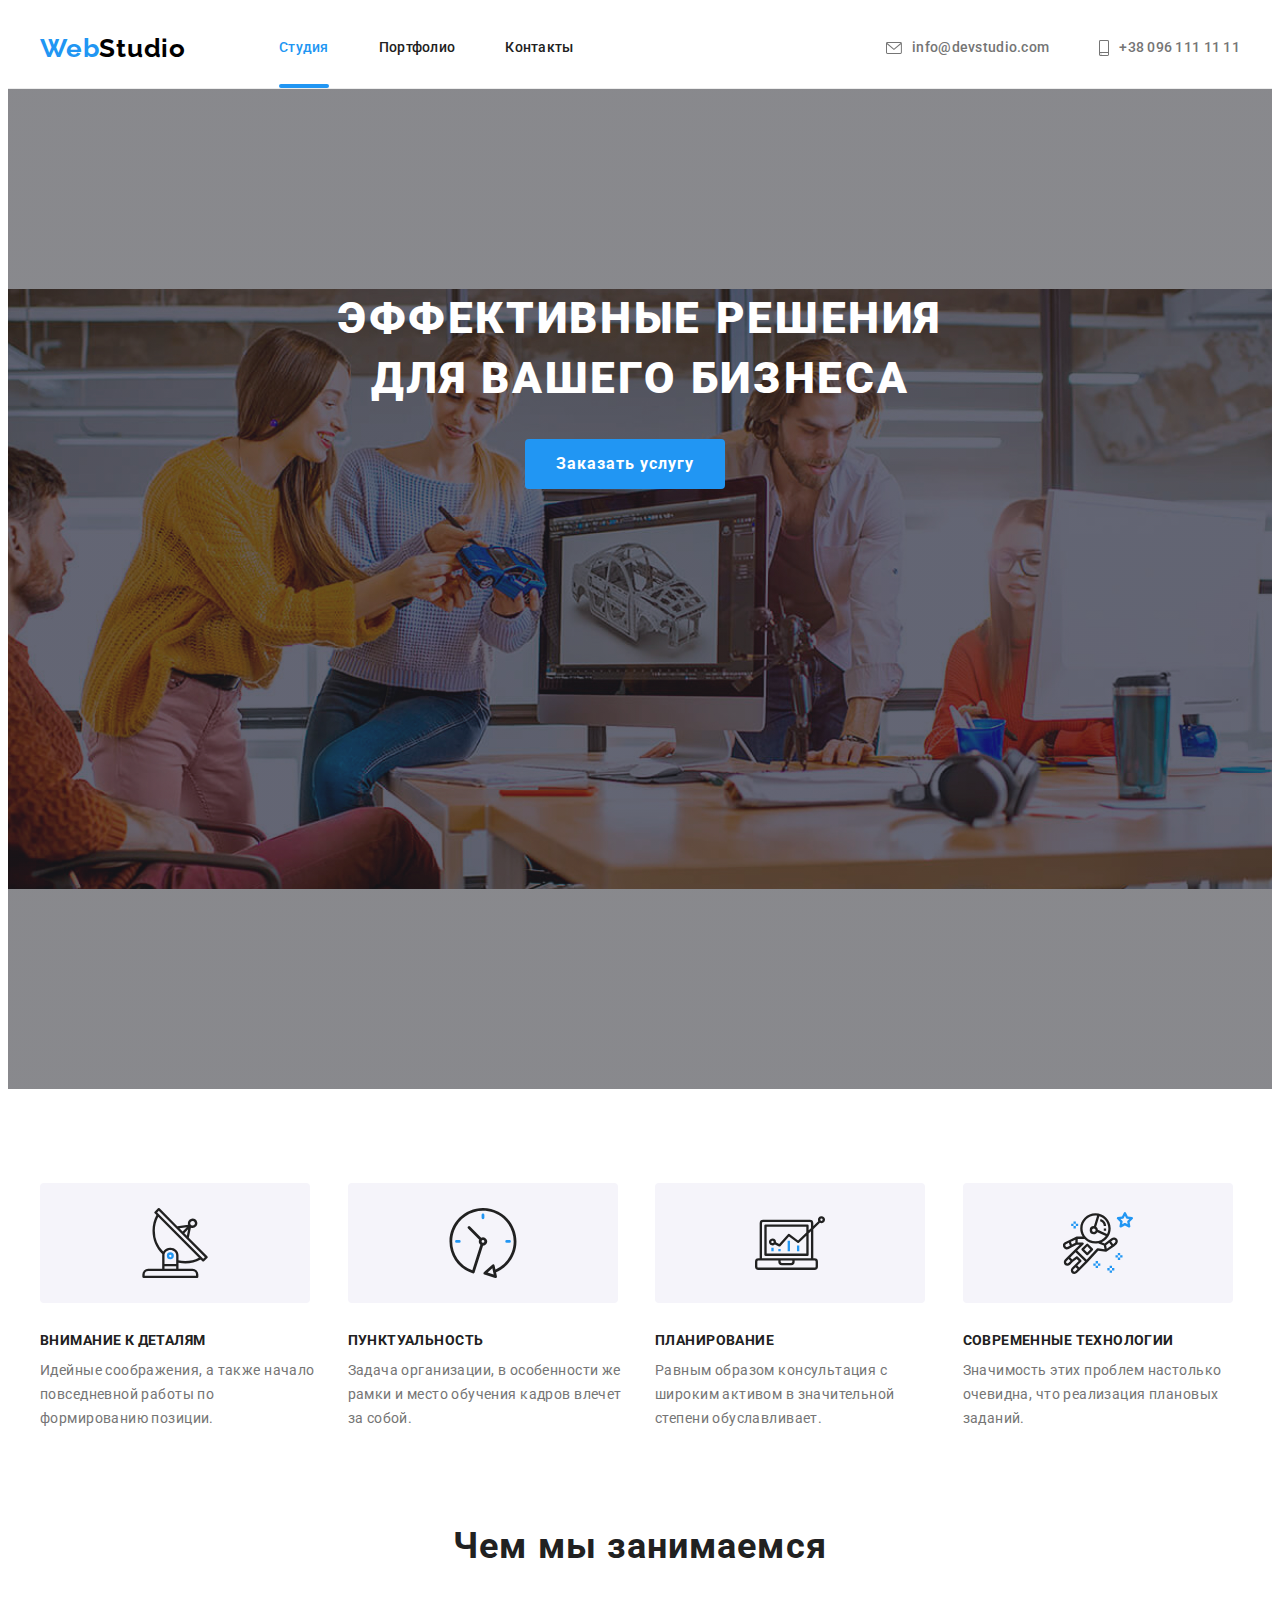
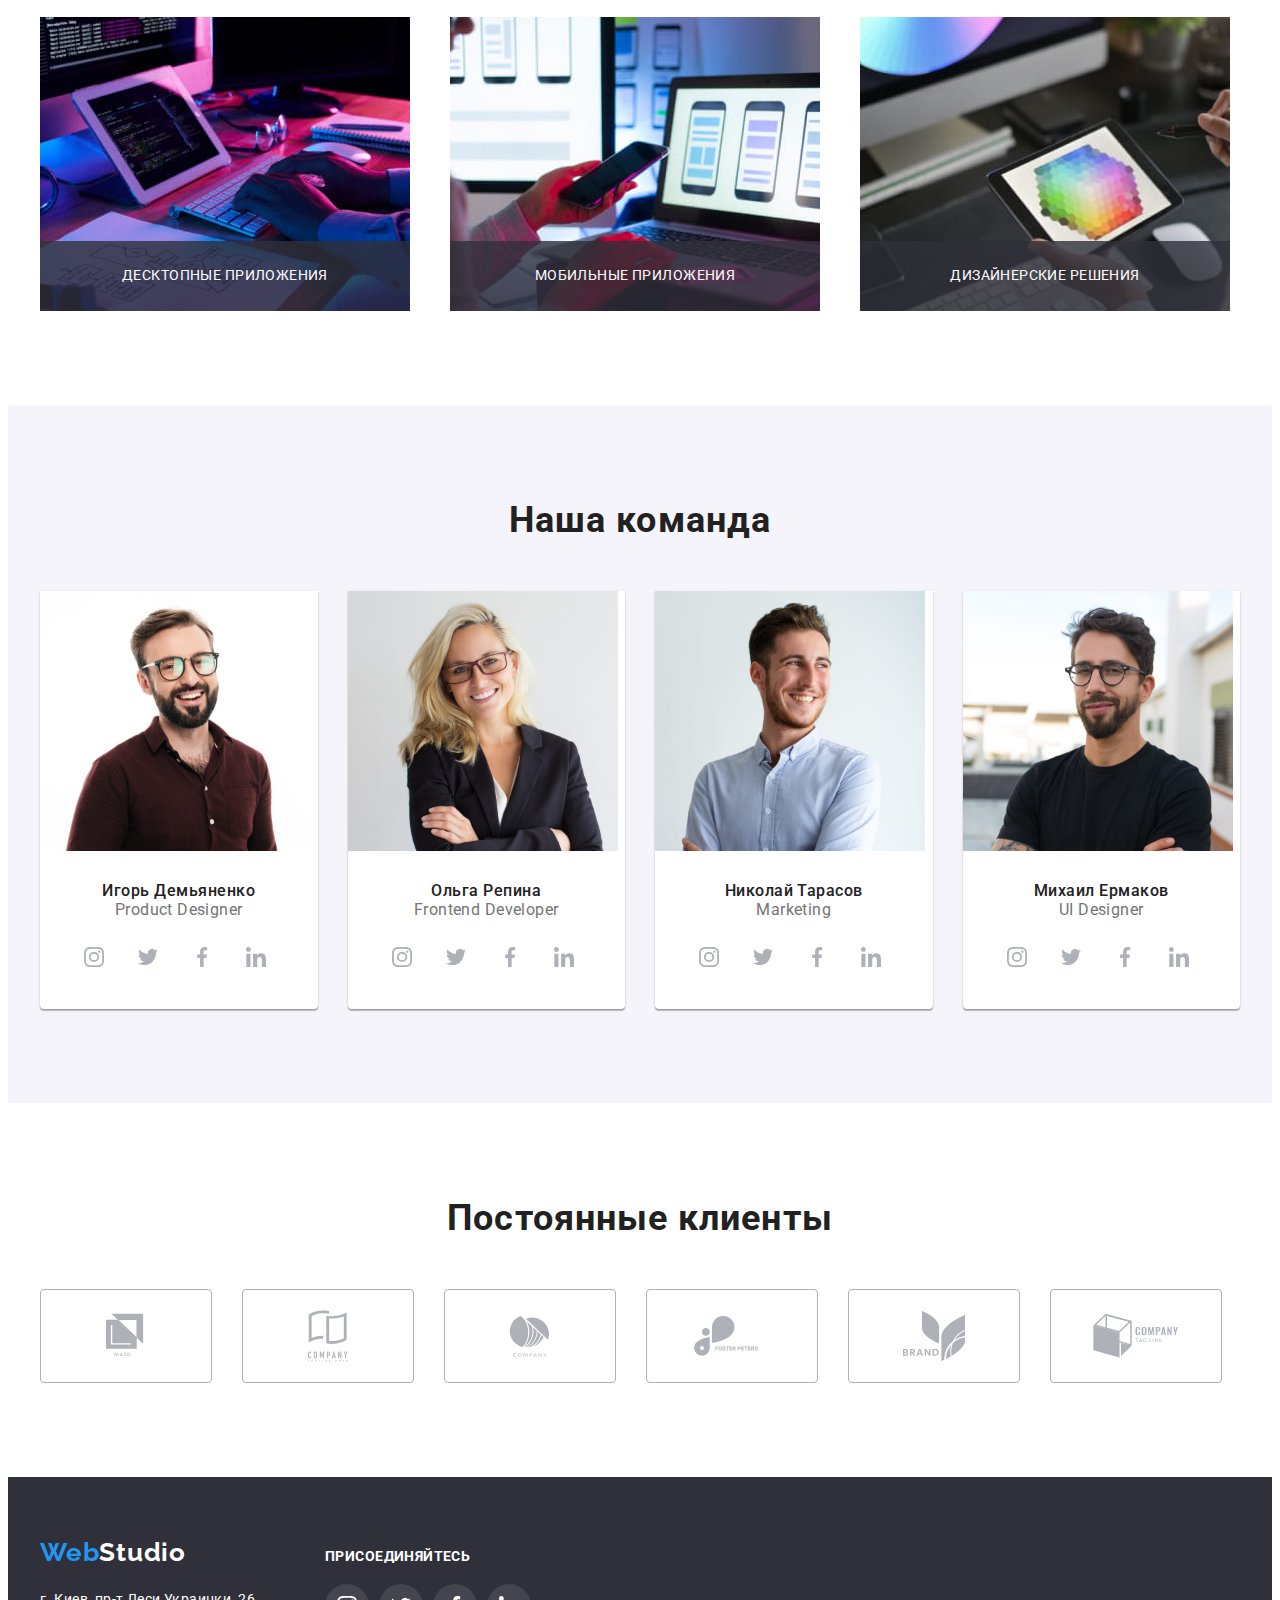
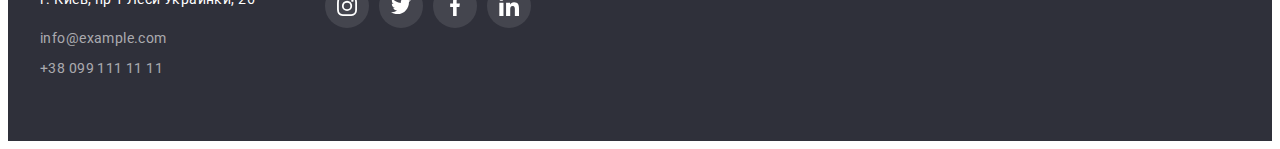
==== index.html @ e9db3003 "modal" ====
<!DOCTYPE html>
<html lang="ru">
<head>
    <meta charset="UTF-8">
    <meta http-equiv="X-UA-Compatible" content="IE=edge">
    <meta name="viewport" content="width=device-width, initial-scale=1.0">
    <title>Студия</title>
    <link rel="stylesheet" href="https://cdnjs.cloudflare.com/ajax/libs/modern-normalize/1.0.0/modern-normalize.min.css"
        integrity="sha512-ISS7cAi1PEhQ8jnbJpJZMd29NlhNj4AWYyLOSp2CE/CsHxTCu+r+t0D2yoJudVrd0/8fTVPUVDzY5Tvli75u/g=="
        crossorigin="anonymous" />
    <link rel="preconnect" href="https://fonts.gstatic.com">
    <link href="https://fonts.googleapis.com/css2?family=Raleway:wght@700&family=Roboto:wght@400;500;700;900&display=swap"
        rel="stylesheet">
    <link rel="stylesheet" href="./css/styles.css">
</head>
<body>
    <!-- Шапка -->
    <header class="border">
        <div class="container flex">
        <a class="logo link" href="./index.html"><span class="logo-first">Web</span><span class="logo-second">Studio</span></a>
        <nav class="pagination">
            <ul class="pagination-list list flex">
                <li class="pagination-list-item">
                    <a class="pagination-link link current" href="./index.html">Студия</a>
                </li>
                <li class="pagination-list-item">
                    <a class="pagination-link link" href="./portfolio.html">Портфолио</a>
                </li>
                <li class="pagination-list-item">
                    <a class="pagination-link link" href="">Контакты</a>
                </li>
            </ul>
        </nav>
        <a class="header-link-mail link flex" href="mailto:info@devstudio.com">
            <svg class="icon-mail" width="16px" height="12px">
                <use href="./images/icons.svg#icon-envelope">
                </use>
            </svg>info@devstudio.com</a>
        <a class="header-link-phone link flex" href="tel:+380961111111">
            <svg class="icon-phone" width="10px" height="16px">
                <use href="./images/icons.svg#icon-smartphone">
                </use>
            </svg>+38 096 111 11 11</a>
        </div>
    </header>
    <!-- Уникальный контент -->
    <main>
        <!-- Герой -->
        <section class="hero">
            <div class="container">
            <h1 class="main-title">
                Эффективные решения <br> для вашего бизнеса
            </h1>
            <button class="hero-btn btn" type="button" data-modal-open>Заказать услугу</button>
            <div class="backdrop is-hidden" data-modal>
                <div class="modal">
                    <button type="button" class="modal-close-btn" data-modal-close>
                        <svg class="close-icon" width="11px" height="11px">
                            <use href="./images/icons.svg#icon-close">
                            </use>
                        </svg>
                    </button>
                    <p class="modal-text">Оставьте свои данные, мы вам перезвоним</p>
                    <form class="modal-form">
                        <label class="modal-label">Имя
                            <div class="modal-input-form">
                            <input class="modal-input" type="text" name="name">
                            <svg class="modal-icon" width="18px" height="18px">
                                <use href="./images/icons.svg#icon-name"></use>
                            </svg>
                            </div>
                        </label>
                    <label class="modal-label">Телефон
                        <div class="modal-input-form">
                            <input class="modal-input" type="tel" name="phone">
                            <svg class="modal-icon" width="18px" height="18px">
                                <use href="./images/icons.svg#icon-modal-phone"></use>
                            </svg>
                        </div>
                    </label>
                        <label class="modal-label">Почта
                            <div class="modal-input-form">
                                <input class="modal-input" type="mail" name="mail">
                                <svg class="modal-icon" width="18px" height="18px">
                                    <use href="./images/icons.svg#icon-modal-mail"></use>
                                </svg>
                            </div>
                        </label>
                        <label class="modal-label">Комментарий
                            <div class="modal-input-form">
                                <textarea class="modal-input"  name="comments" rows="10" placeholder="Введите текст"></textarea>
                            </div>
                        </label>
                        <label class="modal-checkbox-label">
                            <div class="modal-checkbox-form">
                                <input class="modal-checkbox" type="checkbox" name="modal-checkbox">
                                <svg class="modal-icon-checkbox" width="16px" height="15px">
                                    <use href="./images/icons.svg#icon-checkbox"></use>
                                </svg>
                                <p class="modal-checkbox-text text">Соглашаюсь с рассылкой и принимаю <a class="modal-checkbox-link" href="">Условия договора</a></p>
                            </div>
                        </label>
                        <button class="modal-submit-btn btn" type="submit">Отправить</button>
                    </form>
                </div>
            </div>
            </div>
        </section>
        <!-- Особенности -->
        <section class="features">
            <div class="container">
            <h2 class="visually-hidden">Особенности</h2>
            <ul class="features-list list flex">
                <li class="features-list-item">
                    <div class="features-icons flex">
                    <svg class="features-icon" width="70px" height="70px">
                        <use href="./images/icons.svg#icon-antenna"></use>
                    </svg>
                    </div>
                    <h3 class="features-list-title title">Внимание к деталям</h3>
                    <p class="text">Идейные соображения, а также начало повседневной работы по формированию позиции.</p>
                </li>
                <li class="features-list-item">
                    <div class="features-icons flex">
                    <svg class="features-icon" width="70px" height="70px">
                        <use href="./images/icons.svg#icon-clock"></use>
                    </svg>
                    </div>
                    <h3 class="features-list-title title">Пунктуальность</h3>
                    <p class="text">Задача организации, в особенности же рамки и место обучения кадров влечет за собой.</p>
                </li>
                <li class="features-list-item">
                    <div class="features-icons flex">
                    <svg class="features-icon" width="70px" height="70px">
                        <use href="./images/icons.svg#icon-diagram"></use>
                    </svg>
                    </div>
                    <h3 class="features-list-title title">Планирование</h3>
                    <p class="text">Равным образом консультация с широким активом в значительной степени обуславливает.</p>
                </li>
                <li class="features-list-item">
                    <div class="features-icons flex">
                    <svg class="features-icon" width="70px" height="70px">
                        <use href="./images/icons.svg#icon-astronaut"></use>
                    </svg>
                    </div>
                    <h3 class="features-list-title title">Современные технологии</h3>
                    <p class="text">Значимость этих проблем настолько очевидна, что реализация плановых заданий.</p>
                </li>
            </ul>
            </div>
        </section>
        <!-- Чем мы занимаемся -->
        <section class="projects">
            <div class="container">
            <h2 class="projects-title title">Чем мы занимаемся</h2>
            <ul class="projects-list list flex">
                <li class="projects-list-item">
                    <img src="./images/box1.jpg" alt="Набор кода с помощью клавиатуры на планшете с алгоритма нарисованного вручную на листе формата А4" width="370">
                    <div class="projects-list-text">
                        <p>десктопные приложения</p>
                    </div>                
                </li>
                <li class="projects-list-item">
                    <img src="./images/box2.jpg" alt="Человек держит в левой руке мобильный телефон,а правой на тачпаде выбирает на экране ноутбука вариант отображения веб-страницы на мобильном " width="370">
                      <div class="projects-list-text">
                        <p>мобильные приложения</p>
                    </div>                
                </li>
                <li class="projects-list-item">
                    <img src="./images/box3.jpg" alt="В левой руке человек держит планшет, на котором открыта палитра для выбора цвета" width="370">
                      <div class="projects-list-text">
                        <p>дизайнерские решения</p>
                    </div>                
                </li>
            </ul>
            </div>
        </section>
        <!-- Наша команда -->
        <section class="team">
            <div class="container">
            <h2 class="team-title title">Наша команда</h2>
            <ul class="team-list list flex">
                <li class="team-list-item">
                    <img src="./images/img.jpg" alt="Темноволосый улыбающийся мужчина с бородой в очках и коричневой рубашке" width="270">
                    <div class="team-list-item-text">
                    <h3 class="team-list-title title">Игорь Демьяненко</h3>
                    <p class="text">Product Designer</p>
                    </div>
                    <ul class="s-list list flex">
                        <li class="s-list-item">
                            <a class="s-link flex link" href="">
                                <svg class="s-icon" width="20px" height="20px">
                                    <use href="./images/icons.svg#icon-insta"></use>
                                </svg>
                            </a>
                        </li>
                        <li class="s-list-item">
                            <a class="s-link flex link" href="">
                                <svg class="s-icon" width="20px" height="20px">
                                    <use href="./images/icons.svg#icon-twit"></use>
                                </svg>
                            </a>
                        </li>
                        <li class="s-list-item">
                            <a class="s-link flex link" href="">
                                <svg class="s-icon" width="20px" height="20px">
                                    <use href="./images/icons.svg#icon-fbook"></use>
                                </svg>
                            </a>
                        </li>
                        <li class="s-list-item">
                            <a class="s-link flex link" href="">
                                <svg class="s-icon" width="20px" height="20px">
                                    <use href="./images/icons.svg#icon-lin"></use>
                                </svg>
                            </a>
                        </li>
                    </ul>
                </li>
                <li class="team-list-item">
                    <img src="./images/img2.jpg" alt="Улыбающаяся женщина со светлыми длинными волосами в очках, белой блузке и черном пиджаке" width="270">
                    <div class="team-list-item-text">
                    <h3 class="team-list-title title">Ольга Репина</h3>
                    <p class="text">Frontend Developer</p>
                    </div>
                    <ul class=" s-list list flex">
                        <li class="s-list-item">
                            <a class="s-link flex link" href="">
                                <svg class="s-icon" width="20px" height="20px">
                                    <use href="./images/icons.svg#icon-insta"></use>
                                </svg>
                            </a>
                        </li>
                        <li class="s-list-item">
                            <a class="s-link flex link" href="">
                                <svg class="s-icon" width="20px" height="20px">
                                    <use href="./images/icons.svg#icon-twit"></use>
                                </svg>
                            </a>
                        </li>
                        <li class="s-list-item">
                            <a class="s-link flex link" href="">
                                <svg class="s-icon" width="20px" height="20px">
                                    <use href="./images/icons.svg#icon-fbook"></use>
                                </svg>
                            </a>
                        </li>
                        <li class="s-list-item">
                            <a class="s-link flex link" href="">
                                <svg class="s-icon" width="20px" height="20px">
                                    <use href="./images/icons.svg#icon-lin"></use>
                                </svg>
                            </a>
                        </li>
                    </ul>
                </li>
                <li class="team-list-item">
                    <img src="./images/img3.jpg" alt="Улыбающаяся мужчина, шатен, с легкой небритостью, в голубой рубашке" width="270">
                    <div class="team-list-item-text">
                    <h3 class="team-list-title title">Николай Тарасов</h3>
                    <p class="text">Marketing</p>
                    </div>
                    <ul class=" s-list list flex">
                        <li class="s-list-item">
                            <a class="s-link flex link" href="">
                                <svg class="s-icon" width="20px" height="20px">
                                    <use href="./images/icons.svg#icon-insta"></use>
                                </svg>
                            </a>
                        </li>
                        <li class="s-list-item">
                            <a class="s-link flex link" href="">
                                <svg class="s-icon" width="20px" height="20px">
                                    <use href="./images/icons.svg#icon-twit"></use>
                                </svg>
                            </a>
                        </li>
                        <li class="s-list-item">
                            <a class="s-link flex link" href="">
                                <svg class="s-icon" width="20px" height="20px">
                                    <use href="./images/icons.svg#icon-fbook"></use>
                                </svg>
                            </a>
                        </li>
                        <li class="s-list-item">
                            <a class="s-link flex link" href="">
                                <svg class="s-icon" width="20px" height="20px">
                                    <use href="./images/icons.svg#icon-lin"></use>
                                </svg>
                            </a>
                        </li>
                    </ul>
                </li>
                <li class="team-list-item">
                    <img src="./images/img4.jpg" alt="Темноволосый улыбающийся мужчина с бородой в очках и черной футболке" width="270">
                    <div class="team-list-item-text">
                    <h3 class="team-list-title title">Михаил Ермаков</h3>
                    <p class="text">UI Designer</p>
                    </div>
                    <ul class=" s-list list flex">
                        <li class="s-list-item">
                            <a class="s-link flex link" href="">
                                <svg class="s-icon" width="20px" height="20px">
                                    <use href="./images/icons.svg#icon-insta"></use>
                                </svg>
                            </a>
                        </li>
                        <li class="s-list-item">
                            <a class="s-link flex link" href="">
                                <svg class="s-icon" width="20px" height="20px">
                                    <use href="./images/icons.svg#icon-twit"></use>
                                </svg>
                            </a>
                        </li>
                        <li class="s-list-item">
                            <a class="s-link flex link" href="">
                                <svg class="s-icon" width="20px" height="20px">
                                    <use href="./images/icons.svg#icon-fbook"></use>
                                </svg>
                            </a>
                        </li>
                        <li class="s-list-item">
                            <a class="s-link flex link" href="">
                                <svg class="s-icon" width="20px" height="20px">
                                    <use href="./images/icons.svg#icon-lin"></use>
                                </svg>
                            </a>
                        </li>
                    </ul>
                </li>
            </ul>
            </div>
        </section>
        <section class="clients">
            <div class="container">
                <h2 class="clients-title title">Постоянные клиенты</h2>
                <ul class="list flex">
                    <li class="clients-list-item">
                        <a class="clients-link link flex" href="">
                            <svg class="clients-icon" width="41px" height="46.7px">
                                <use href="./images/icons.svg#icon-logo1"></use>
                            </svg>
                        </a>
                    </li>
                    <li class="clients-list-item">
                        <a class="clients-link link flex" href="">
                            <svg class="clients-icon" width="40px" height="52px">
                                <use href="./images/icons.svg#icon-logo2"></use>
                            </svg>
                        </a>
                    </li>
                    <li class="clients-list-item">
                        <a class="clients-link link flex" href="">
                            <svg class="clients-icon" width="43.46px" height="41.18px">
                                <use href="./images/icons.svg#icon-logo3"></use>
                            </svg>
                        </a>
                    </li>
                    <li class="clients-list-item">
                        <a class="clients-link link flex" href="">
                            <svg class="clients-icon" width="84.44px" height="40.62px">
                                <use href="./images/icons.svg#icon-logo4"></use>
                            </svg>
                        </a>
                    </li>
                    <li class="clients-list-item">
                        <a class="clients-link link flex" href="">
                            <svg class="clients-icon" width="62.54px" height="45.43 px">
                                <use href="./images/icons.svg#icon-logo5"></use>
                            </svg>
                        </a>
                    </li>
                    <li class="clients-list-item">
                        <a class="clients-link link flex" href="">
                            <svg class="clients-icon" width="93.79px" height="43.93px">
                                <use href="./images/icons.svg#icon-logo6"></use>
                            </svg>
                        </a>
                    </li>
                </ul>
            </div>
        </section>
    </main>
    <!-- Футер -->
    <footer class="footer">
        <div class="container">
            <div class="footer-flex flex">
            <div class="left">
        <a class="logo-down link" href="./index.html"><span class="logo-end-first">Web</span><span class="logo-end-second">Studio</span></a>
        <address>
            <ul class="adress-list list">
                <li class="item map-item"><a class="adress-map-link link" href="https://goo.gl/maps/PGJLxn3vR8UXmiXZ6" target="blanc" rel="noopener noreferrer">г. Киев, пр-т Леси Украинки, 26</a></li>
                <li class="item mail-item"><a class="adress-mail-link link" href="mailto:info@example.com">info@example.com</a></li>
                <li class="item phone-item"><a class="adress-phone-link link" href="tel:+380991111111">+38 099 111 11 11</a></li>
            </ul>
            </address>
            </div>
            <div class="right">
                <p class="footer-text text">присоединяйтесь</p>
                <ul class="footer-s-list list flex">
                    <li class="footer-s-list-item">
                        <a class="footer-s-link link flex" href="">
                            <svg class="footer-s-link-icon" width="20px" height="20px">
                                <use href="./images/icons.svg#icon-insta"></use>
                            </svg>
                        </a>
                    </li>
                    <li class="footer-s-list-item">
                        <a class="footer-s-link link flex" href="">
                            <svg class="footer-s-link-icon" width="20px" height="20px">
                                <use href="./images/icons.svg#icon-twit"></use>
                            </svg>
                        </a>
                    </li>
                    <li class="footer-s-list-item">
                        <a class="footer-s-link link flex" href="">
                            <svg class="footer-s-link-icon" width="20px" height="20px">
                                <use href="./images/icons.svg#icon-fbook"></use>
                            </svg>
                        </a>
                    </li>
                    <li class="footer-s-list-item">
                        <a class="footer-s-link link flex" href="">
                            <svg class="footer-s-link-icon" width="20px" height="20px">
                                <use href="./images/icons.svg#icon-lin"></use>
                            </svg>
                        </a>
                    </li>
                </ul>
            </div>
            </div>
        </div>
    </footer>
    <script src="./js/modal.js"></script>
</body>
</html>
---- css/styles.css ----
/* цвет основного текста #757575 */
/* белый #ffffff */
/* цвет дополнительного текста #212121 */
/* акцент #2196f3 */
/* цвет фона основной #e5e5e5 */
/* цвет фона вторичный #f5f4fa */
/* соцсети и клиенты #AFB1B8 */

/* Универсальные селекторы */
.title {
  margin-bottom: 0;
  margin-top: 0;
}
.list {
  margin-bottom: 0;
  margin-top: 0;
  padding-left: 0;

  list-style: none;
}
.link {
  text-decoration: none;
  display: inline-block;

  transition: color 250ms var(--time-transition);
}
.link:hover,
.link:focus {
  color: var(--accent-color);
}
.text {
  margin-bottom: 0;
  margin-top: 0;
}
img {
  display: block;
  max-width: 100%;
  height: auto;
}
.flex {
  display: flex;
  flex-wrap: wrap;
  align-items: center;
}
.pagination .current {
  color: var(--accent-color);
}

.pagination-link.current::after {
  content: '';
  position: absolute;
  bottom: 0;
  left: 0;

  width: 100%;
  height: 4px;
  background-color: var(--accent-color);
  border-radius: 2px;
}
.visually-hidden {
  position: absolute !important;
  clip: rect(1px 1px 1px 1px);
  clip: rect(1px, 1px, 1px, 1px);
  padding: 0 !important;
  border: 0 !important;
  height: 1px !important;
  width: 1px !important;
  overflow: hidden;
}
/* переменные */
:root {
  --primary-text-color: #757575;
  --secondary-color: #212121;
  --accent-color: #2196f3;
  --primary-bgc: #ffffff;
  --secondary-bgc: #f5f4fa;
  --icons-color: #afb1b8;
  --time-transition: cubic-bezier(0.4, 0, 0.2, 1);
}

/* inherit */
body {
  color: var(--primary-text-color);
  font-family: 'Roboto', sans-serif;
  font-style: normal;
  font-size: 14px;
  line-height: 1.71;
  letter-spacing: 0.03em;

  background-color: var(--primary-bgc);
}
.container {
  width: 1200px;
  padding-left: 15px;
  padding-right: 15px;
  margin-left: auto;
  margin-right: auto;
}
.btn {
  font-family: inherit;
}

.header-link-mail,
.header-link-phone {
  color: inherit;
}

/* logo */
.logo,
.logo-down {
  font-family: 'Raleway', sans-serif;
  font-weight: 700;
  font-size: 26px;
  line-height: 1.19;
  letter-spacing: 0.03em;
}
.logo {
  margin-right: 93px;
}
.logo-first,
.logo-end-first {
  color: var(--accent-color);
}
.logo-second {
  color: #000000;
}
.logo-end-second {
  color: var(--primary-bgc);
}
.logo-down {
  display: block;
  margin-bottom: 20px;
}

/* header */
.header-link-mail,
.header-link-phone,
.pagination-list {
  color: var(--primary-text-color);
  font-weight: 500;
  font-size: 14px;
  line-height: 1.14;
  letter-spacing: 0.02em;
}
.header-link-mail {
  margin-left: auto;
  margin-right: 50px;
}
.pagination-list-item:not(:last-child) {
  position: relative;

  margin-right: 50px;
}
.pagination-link {
  display: block;
  padding-top: 32px;
  padding-bottom: 32px;

  color: var(--secondary-color);
}
.border {
  border-bottom: 1px solid #ececec;
}

.icon-mail {
  margin-right: 10px;
  fill: currentColor;
}
.icon-phone {
  margin-right: 10px;
  fill: currentColor;
}

/* Hero */
.hero {
  min-height: 600px;
  max-width: 1600px;
  margin-left: auto;
  margin-right: auto;
  padding-top: 200px;
  padding-bottom: 200px;

  background-color: #c4c4c4;
  background-image: linear-gradient(
      to right,
      rgba(47, 48, 58, 0.4),
      rgba(47, 48, 58, 0.4)
    ),
    url(../images/hero.jpg);
  background-repeat: no-repeat;
  background-position: center;
}
.main-title {
  margin-top: 0;
  margin-bottom: 30px;

  color: var(--primary-bgc);
  font-weight: 900;
  font-size: 44px;
  line-height: 1.36;
  text-align: center;
  letter-spacing: 0.06em;
  text-transform: uppercase;
}
.hero-btn {
  margin-left: 485px;
}

.modal-submit-btn {
  margin-top: 30px;
  margin-left: 124px;
  margin-right: 124px;
  margin-bottom: 40px;
}
.hero-btn,
.modal-submit-btn {
  width: 200px;
  height: 50px;
  padding: 10px;
  border: none;

  color: var(--primary-bgc);
  font-weight: 700;
  font-size: 16px;
  line-height: 1.88;
  letter-spacing: 0.06em;
  cursor: pointer;

  background-color: var(--accent-color);
  border-radius: 4px;
}

/* Modal window */

.backdrop {
  position: fixed;
  top: 0;
  left: 0;
  width: 100%;
  height: 100%;
  z-index: 1;

  background-color: rgba(0, 0, 0, 0.2);

  opacity: 1;
  transition: opacity 250ms var(--time-transition);
}

.is-hidden {
  opacity: 0;
  pointer-events: none;
}

.is-hidden .modal {
  transform: translate(-50%, -50%) scale(0);
}

.modal {
  position: fixed;
  width: 528px;
  height: 581px;
  top: 50%;
  left: 50%;

  background-color: var(--primary-bgc);
  box-shadow: 0px 1px 3px rgba(0, 0, 0, 0.12), 0px 1px 1px rgba(0, 0, 0, 0.14),
    0px 2px 1px rgba(0, 0, 0, 0.2);
  border-radius: 4px;

  transform: translate(-50%, -50%) scale(1);
  transition: transform 250ms var(--time-transition);
}

.modal-close-btn {
  position: absolute;
  width: 30px;
  height: 30px;
  right: 8px;
  top: 8px;

  cursor: pointer;

  background-color: transparent;
  box-sizing: border-box;
  border: 1px solid rgba(0, 0, 0, 0.1);
  border-radius: 50%;
}

.close-icon {
  fill: currentColor;
  position: absolute;
  top: 50%;
  left: 50%;
  transform: translate(-50%, -50%);
}

.modal-close-btn:focus,
.modal-close-btn:hover {
  color: var(--accent-color);
  outline: transparent;
}

.modal-form {
  padding-left: 40px;
  padding-right: 40px;
}

.modal-text {
  margin: 0;
  padding-top: 40px;
  padding-left: 40px;
  padding-right: 40px;
  margin-bottom: 12px;

  color: var(--secondary-color);
  font-weight: 700;
  font-size: 20px;
  line-height: 1.15;
  text-align: center;
  letter-spacing: 0.03em;
}

.modal-label {
  display: flex;
  flex-direction: column;
  margin-bottom: 10px;

  color: var(--primary-text-color);
  font-weight: 400;
  font-size: 12px;
  line-height: 1.16;
  letter-spacing: 0.01em;
}
.modal-input-form {
  position: relative;
  margin-top: 4px;
}

.modal-input {
  width: 100%;
  padding-left: 30px;
  height: 40px;
  margin: 0;

  background-color: transparent;
  border: 1px solid rgba(33, 33, 33, 0.2);
  border-radius: 4px;
}

.modal-icon {
  position: absolute;
  top: 50%;
  left: 15px;
  transform: translateY(-50%);
}

.modal-input:focus + .modal-icon {
  fill: var(--accent-color);
}
.modal-input:focus {
  outline: transparent;
  border: 1px solid var(--accent-color);
}
textarea.modal-input {
  resize: none;
  height: 120px;

  padding-top: 12px;
  padding-bottom: 12px;
  padding-left: 16px;
  padding-right: 16px;
}

::placeholder {
  font-weight: 400;
  font-size: 12px;
  line-height: 1.16;
  letter-spacing: 0.01em;

  color: rgba(117, 117, 117, 0.5);
}

.modal-checkbox {
  -webkit-appearance: none;
  -moz-appearance: none;
  appearance: none;
}
.modal-checkbox-form {
  display: flex;
  align-items: center;
  justify-content: center;
}

.modal-checkbox-text {
  display: inline-block;
}
.modal-checkbox-link {
  color: var(--accent-color);
}

.modal-icon-checkbox {
  margin-right: 7px;
  fill: transparent;
  border-radius: 2px;
  border: 2px solid #000;
}

.modal-checkbox:checked + .modal-icon-checkbox {
  background-color: var(--accent-color);
  fill: var(--primary-bgc);
  border: transparent;
}
/* Features */
.features {
  padding-top: 94px;
}
.features-icons {
  width: 270px;
  height: 120px;
  justify-content: center;
  margin-bottom: 30px;

  background-color: #f5f4fa;
  border-radius: 4px;
}
.features-list-title {
  margin-bottom: 10px;

  color: var(--secondary-color);
  font-weight: 700;
  font-size: 14px;
  line-height: 1.14;
  letter-spacing: 0.03em;
  text-transform: uppercase;
}
.features-list-item {
  width: calc((100% - 3 * 30px) / 4);
}
.features-list-item:not(:last-child) {
  margin-right: 30px;
}

/* Projects */
.projects {
  padding-top: 94px;
  padding-bottom: 94px;
}
.projects-title,
.team-title,
.clients-title {
  margin-bottom: 50px;

  color: var(--secondary-color);
  font-weight: 700;
  font-size: 36px;
  line-height: 1.17;
  text-align: center;
  letter-spacing: 0.03em;
}
.projects-list-item {
  position: relative;
  width: calc((100% - 2 * 30px) / 3);
}
.projects-list-item:not(:last-child) {
  margin-right: 30px;
}

.projects-list-text {
  position: absolute;
  top: 100%;
  transform: translateY(-100%);

  width: 370px;
  height: 70px;
  display: flex;
  align-items: center;
  justify-content: center;

  color: var(--primary-bgc);
  font-size: 14px;
  line-height: 1.14;
  letter-spacing: 0.03em;
  text-transform: uppercase;

  background-color: rgba(47, 48, 58, 0.8);
}
/* Team */
.team {
  padding-bottom: 94px;
  padding-top: 94px;

  font-weight: 400;
  font-size: 16px;
  line-height: 1.19;
  text-align: center;

  background-color: var(--secondary-bgc);
}
.team-list-item {
  width: calc((100% - 3 * 30px) / 4);

  background-color: var(--primary-bgc);
  box-shadow: 0px 1px 3px rgba(0, 0, 0, 0.12), 0px 1px 1px rgba(0, 0, 0, 0.14),
    0px 2px 1px rgba(0, 0, 0, 0.2);
  border-radius: 0px 0px 4px 4px;
}
.team-list-item:not(:last-child) {
  margin-right: 30px;
}
.team-list-title {
  color: var(--secondary-color);
  font-weight: 500;
  font-size: 16px;
  letter-spacing: 0.03em;
}
.team-list-item-text {
  padding-top: 30px;
  padding-bottom: 16px;
  padding-left: auto;
  padding-right: auto;
}

.s-list {
  padding-bottom: 30px;
  margin-left: 32px;
  margin-right: 32px;
}

.s-link {
  justify-content: center;
  width: 44px;
  height: 44px;

  color: var(--icons-color);

  background-color: var(--primary-bgc);
  border-radius: 50%;

  transition: background-color 250ms var(--time-transition),
    color 250ms var(--time-transition);
}

.s-list-item:not(:last-child) {
  margin-right: 10px;
}
.s-icon {
  fill: currentColor;
}

.s-link:hover,
.s-link:focus {
  background-color: var(--accent-color);
  color: var(--primary-bgc);
}

/* Clients */
.clients {
  padding-top: 94px;
  padding-bottom: 94px;
}

.clients-link {
  justify-content: center;
  width: 170px;
  height: 92px;

  color: var(--icons-color);

  border: 1px solid var(--icons-color);
  border-radius: 4px;

  transition: border 250ms var(--time-transition),
    color 250ms var(--time-transition);
}

.clients-list-item:not(:last-child) {
  margin-right: 30px;
}

.clients-link:hover,
.clients-link:focus {
  border: 1px solid var(--accent-color);
}

.clients-icon {
  fill: currentColor;
}

/* Footer */
.footer {
  padding-top: 60px;
  padding-bottom: 60px;

  background-color: #2f303a;
}
.adress-list > .item {
  font-style: normal;
  font-weight: 400;
  font-size: 14px;
  line-height: 1.71;
}
.map-item {
  margin-bottom: 15px;
}
.mail-item {
  margin-bottom: 6px;
}
.adress-map-link {
  color: var(--primary-bgc);
}
.adress-mail-link,
.adress-phone-link {
  color: rgba(255, 255, 255, 0.6);
}

.footer-flex {
  align-items: baseline;
}

.left {
  margin-right: 70px;
}

.footer-text {
  margin-bottom: 20px;

  color: var(--primary-bgc);
  font-weight: 700;
  font-size: 14px;
  line-height: 16px;
  letter-spacing: 1.14;
  text-transform: uppercase;
}

.footer-s-list-item:not(:last-child) {
  margin-right: 10px;
}

.footer-s-link {
  align-content: ;
  justify-content: center;
  width: 44px;
  height: 44px;

  color: var(--primary-bgc);

  background-color: rgba(255, 255, 255, 0.1);
  border-radius: 50%;

  transition: background-color 250ms var(--time-transition);
}

.footer-s-link:hover,
.footer-s-link:focus {
  background-color: var(--accent-color);
  color: var(--primary-bgc);
}

.footer-s-link-icon {
  fill: currentColor;
}

/* ПОРТФОЛИО */
.gallery {
  padding-top: 94px;

  font-size: 16px;
  line-height: 1.88;
}
.gallery-list-title {
  color: var(--secondary-color);
  font-weight: 700;
  font-size: 18px;
  line-height: 2;
  letter-spacing: 0.06em;
}
/* Buttons */
.gallery-btn {
  padding: 6px 22px;

  color: var(--secondary-color);
  font-weight: 500;
  font-size: 16px;
  line-height: 1.63;

  background-color: var(--secondary-bgc);
  border: none;
  border-radius: 4px;

  transition: color 250ms var(--time-transition),
    background-color 250ms var(--time-transition),
    box-shadow 250ms var(--time-transition);
}
.gallery-btn:hover,
.gallery-btn:focus {
  color: var(--primary-bgc);

  background-color: var(--accent-color);
  box-shadow: 0px 3px 1px rgba(0, 0, 0, 0.1), 0px 1px 2px rgba(0, 0, 0, 0.08),
    0px 2px 2px rgba(0, 0, 0, 0.12);
}

/* Gallery */
.buttons-list {
  justify-content: center;
  margin-bottom: 50px;
}
.buttons-list .buttons-list-item:not(:last-child) {
  margin-right: 8px;
}
.gallery-list {
  padding-bottom: 94px;
}
.gallery-list-item {
  width: calc((100% - 2 * 30px) / 3);

  border: 1px solid #eeeeee;

  transition: box-shadow 250ms var(--time-transition);
}
.gallery-list-item:hover,
.gallery-list-item:focus {
  box-shadow: 0px 1px 1px rgba(0, 0, 0, 0.12), 0px 4px 4px rgba(0, 0, 0, 0.06),
    1px 4px 6px rgba(0, 0, 0, 0.16);
}
.gallery-list-item:not(:nth-child(3n)) {
  margin-right: 30px;
}
.gallery-list-item:not(:nth-last-child(-n + 3)) {
  margin-bottom: 30px;
}
.gallery-list-item-text {
  padding-top: 20px;
  padding-bottom: 20px;
  padding-left: 24px;
  padding-right: 24px;
}

.gallery-text-img {
  position: relative;
  overflow: hidden;
}

.gallery-list-item:hover .gallery-overlay,
.gallery-list-item:focus .gallery-overlay {
  transform: translateY(0);
}

.gallery-overlay {
  position: absolute;
  bottom: 0;

  width: 100%;
  height: 100%;

  color: var(--primary-bgc);
  font-size: 18px;
  line-height: 1.56;

  background-color: rgba(33, 150, 243, 0.9);
  transform: translateY(100%);

  transition: transform 250ms var(--time-transition);
}

.gallery-text-item {
  margin: 0;
  padding-left: 24px;
  padding-right: 24px;
  padding-top: 63px;
  padding-bottom: 63px;
}
/* section * {
  outline: 1px solid tomato;
} */
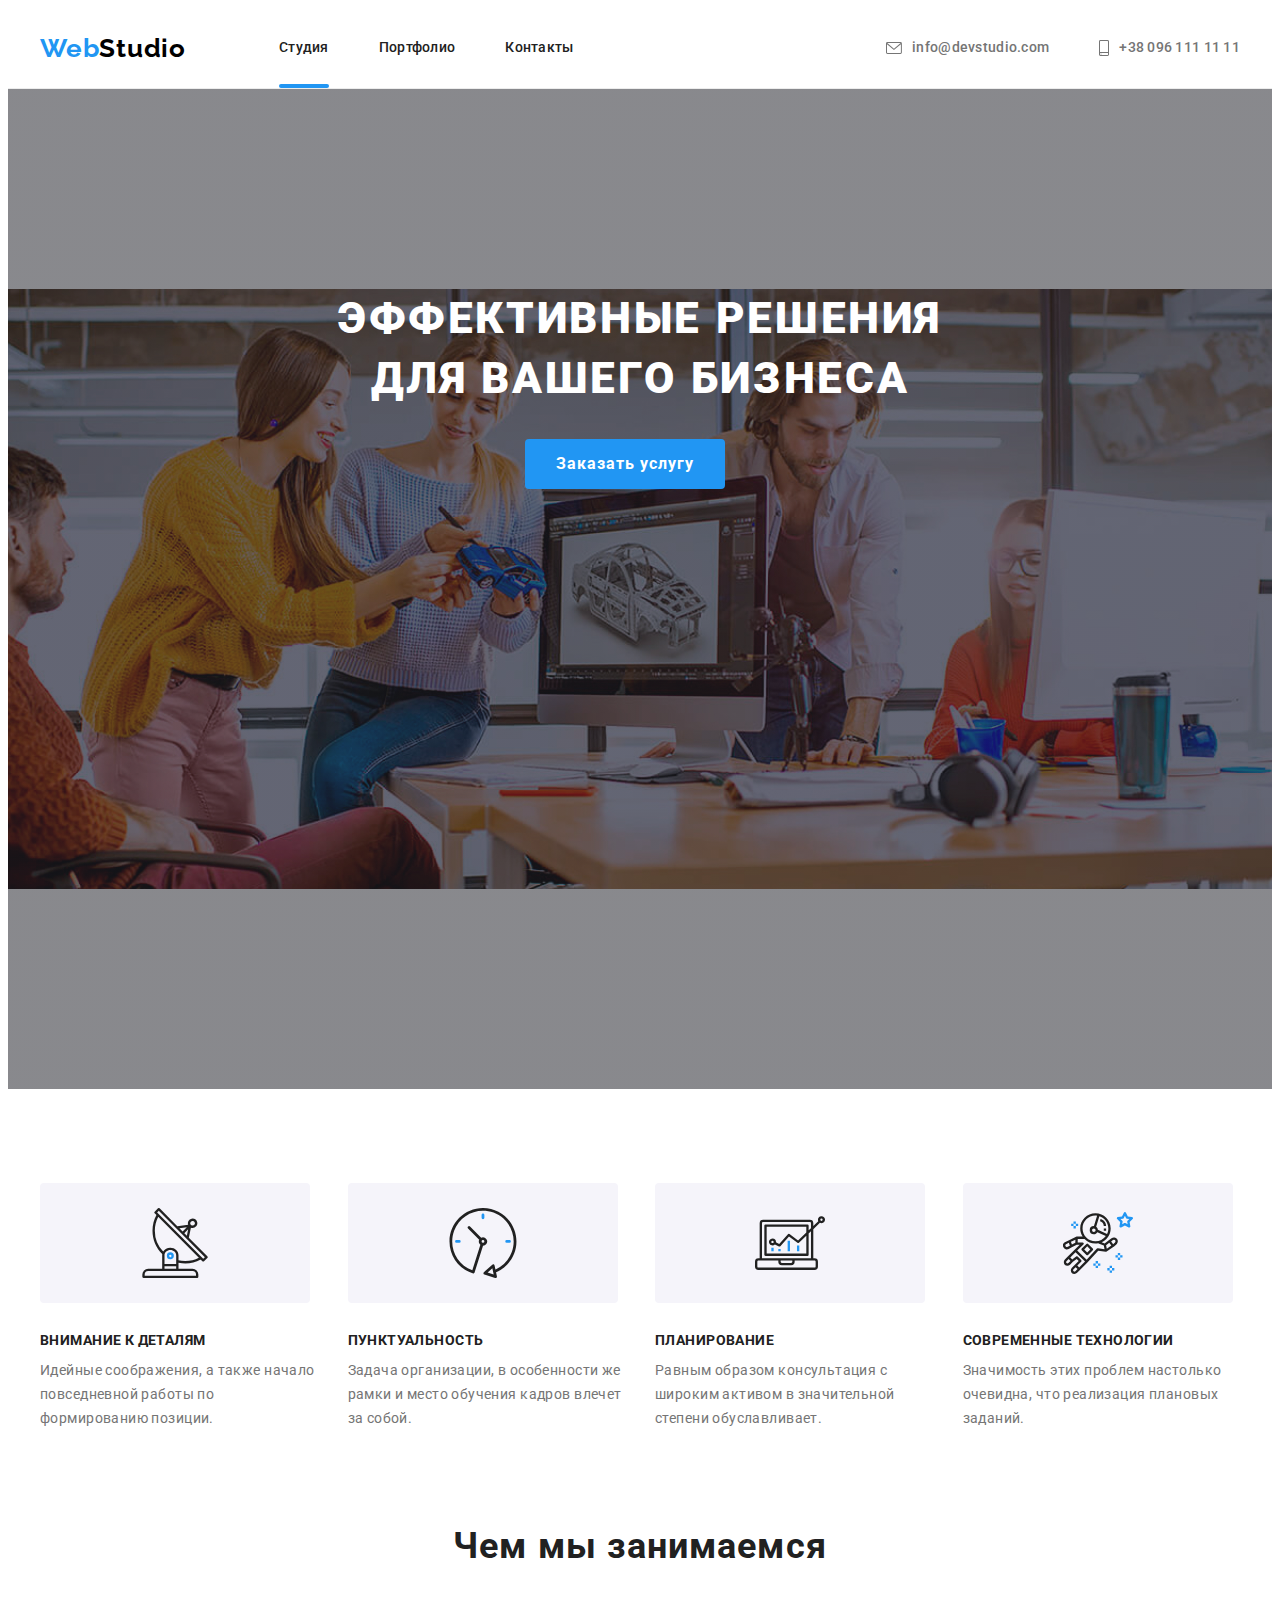
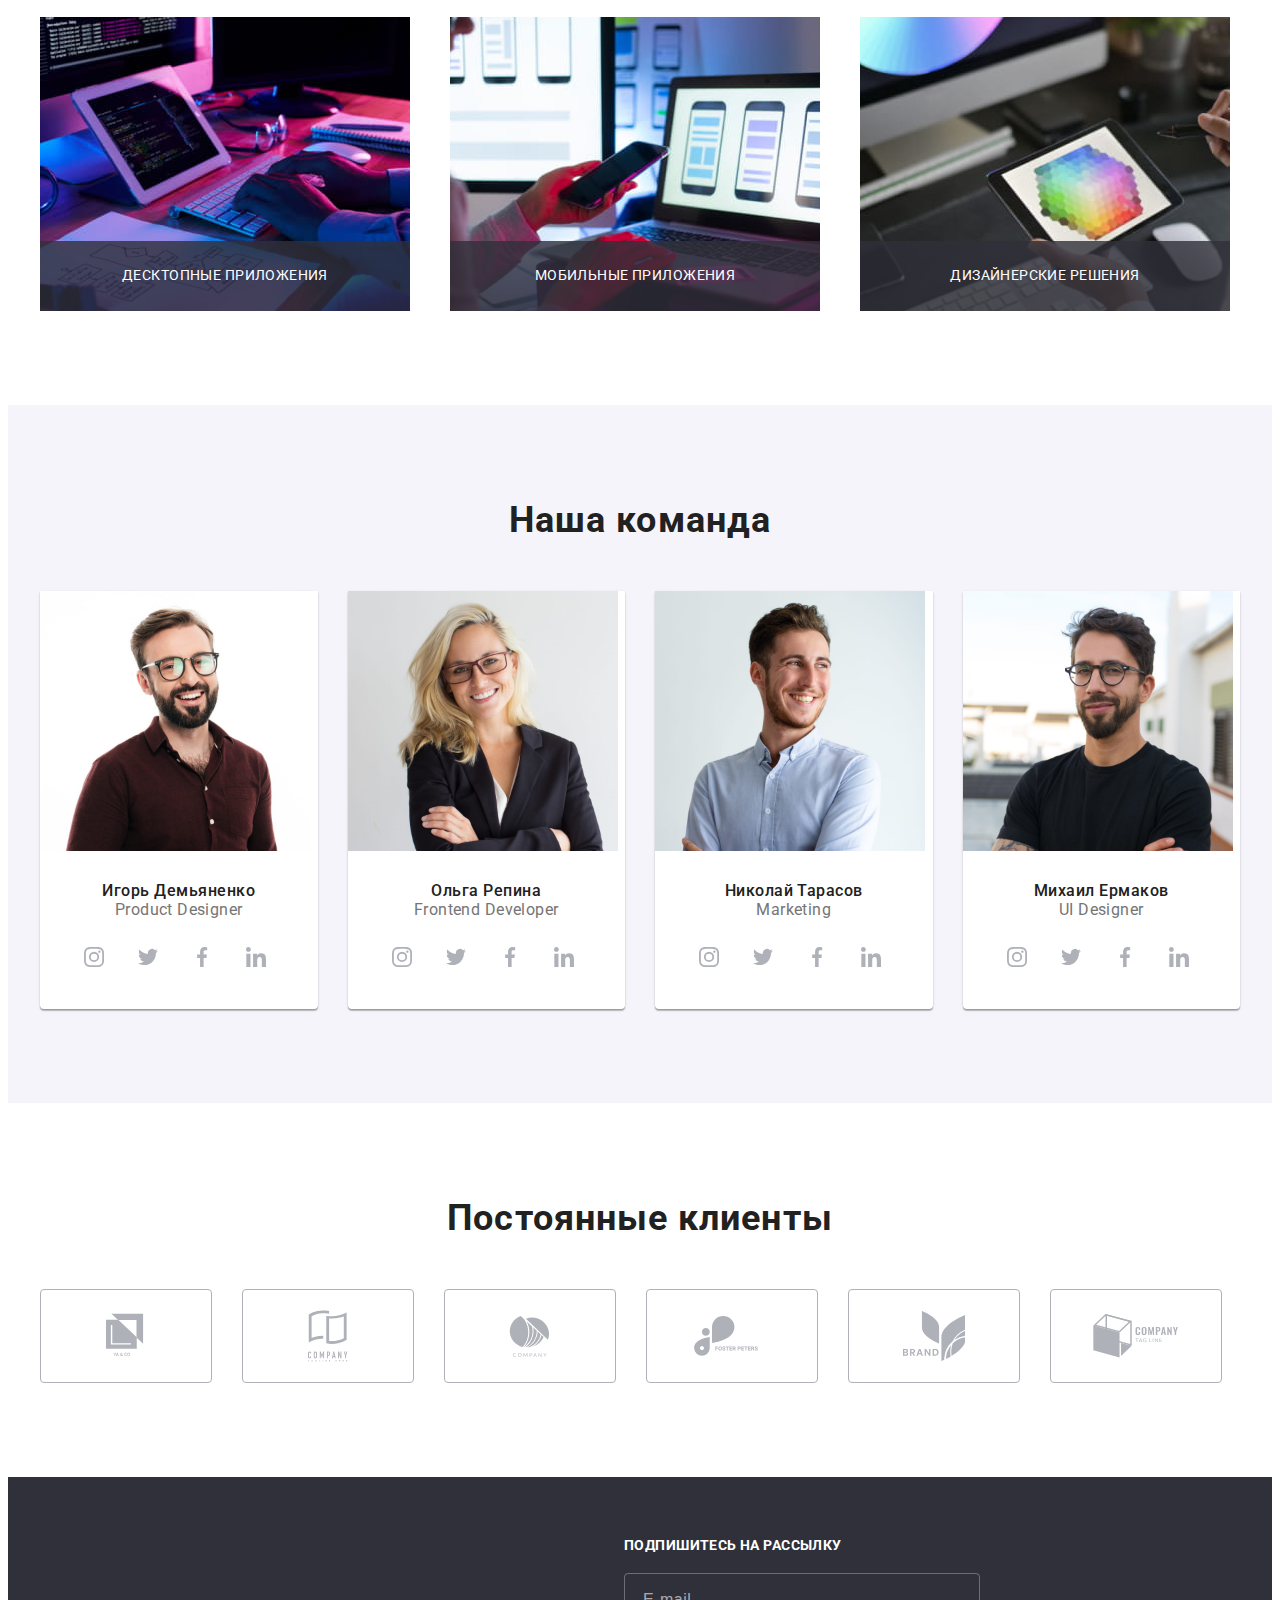
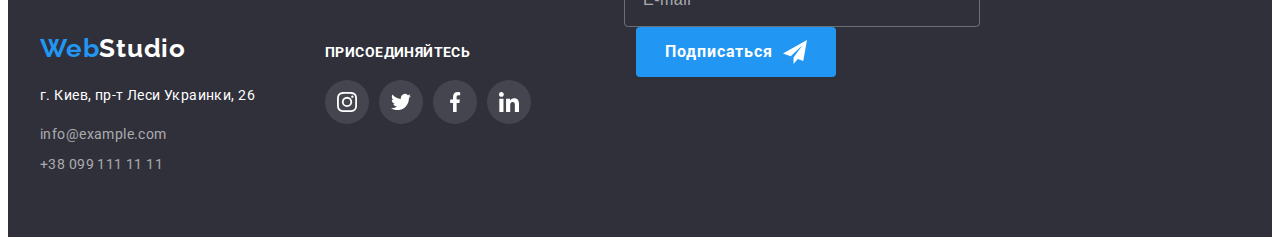
==== commit 9b923103: "first-edition" ====
--- a/index.html
+++ b/index.html
@@ -62,7 +62,7 @@
                     </button>
                     <p class="modal-text">Оставьте свои данные, мы вам перезвоним</p>
                     <form class="modal-form">
-                        <label class="modal-label">Имя
+                        <label class="modal-label label">Имя
                             <div class="modal-input-form">
                             <input class="modal-input" type="text" name="name">
                             <svg class="modal-icon" width="18px" height="18px">
@@ -70,7 +70,7 @@
                             </svg>
                             </div>
                         </label>
-                    <label class="modal-label">Телефон
+                    <label class="modal-label label">Телефон
                         <div class="modal-input-form">
                             <input class="modal-input" type="tel" name="phone">
                             <svg class="modal-icon" width="18px" height="18px">
@@ -78,7 +78,7 @@
                             </svg>
                         </div>
                     </label>
-                        <label class="modal-label">Почта
+                        <label class="modal-label label">Почта
                             <div class="modal-input-form">
                                 <input class="modal-input" type="mail" name="mail">
                                 <svg class="modal-icon" width="18px" height="18px">
@@ -86,12 +86,12 @@
                                 </svg>
                             </div>
                         </label>
-                        <label class="modal-label">Комментарий
+                        <label class="modal-label label">Комментарий
                             <div class="modal-input-form">
                                 <textarea class="modal-input"  name="comments" rows="10" placeholder="Введите текст"></textarea>
                             </div>
                         </label>
-                        <label class="modal-checkbox-label">
+                        <label class="modal-checkbox-label label">
                             <div class="modal-checkbox-form">
                                 <input class="modal-checkbox" type="checkbox" name="modal-checkbox">
                                 <svg class="modal-icon-checkbox" width="16px" height="15px">
@@ -396,7 +396,7 @@
             </ul>
             </address>
             </div>
-            <div class="right">
+            <div class="middle">
                 <p class="footer-text text">присоединяйтесь</p>
                 <ul class="footer-s-list list flex">
                     <li class="footer-s-list-item">
@@ -429,6 +429,19 @@
                     </li>
                 </ul>
             </div>
+            <div class="right">
+                <form class="footer-form">
+                    <label class="footer-label label">
+                        <p class="footer-text text">подпишитесь на рассылку</p>
+                        <input class="footer-input" type="email" name="email" placeholder="E-mail">
+                    </label>
+                    <button class="footer-submit-btn btn" type="submit">Подписаться
+                        <svg class="footer-icon-send" width="24px" height="24px">
+                            <use href="./images/icons.svg#icon-send"></use>
+                        </svg>
+                    </button>
+                </form>
+            </div>
             </div>
         </div>
     </footer>
--- a/css/styles.css
+++ b/css/styles.css
@@ -41,6 +41,8 @@
   display: flex;
   flex-wrap: wrap;
   align-items: center;
+}
+
 }
 .pagination .current {
   color: var(--accent-color);
@@ -213,10 +215,14 @@
   margin-bottom: 40px;
 }
 .hero-btn,
-.modal-submit-btn {
+.modal-submit-btn,
+.footer-submit-btn {
   width: 200px;
   height: 50px;
-  padding: 10px;
+  padding-top: 10px;
+  padding-bottom: 10px;
+  padding-left: 0;
+  padding-right: 0;
   border: none;
 
   color: var(--primary-bgc);
@@ -284,6 +290,9 @@
   box-sizing: border-box;
   border: 1px solid rgba(0, 0, 0, 0.1);
   border-radius: 50%;
+
+  transition: outline 250ms var(--time-transition),
+  color 250ms var(--time-transition);
 }
 
 .close-icon {
@@ -345,6 +354,9 @@
   background-color: transparent;
   border: 1px solid rgba(33, 33, 33, 0.2);
   border-radius: 4px;
+
+  transition: outline 250ms var(--time-transition),
+  border 250ms var(--time-transition);
 }
 
 .modal-icon {
@@ -352,6 +364,9 @@
   top: 50%;
   left: 15px;
   transform: translateY(-50%);
+  fill: #000;
+
+  transition: fill 250ms var(--time-transition);
 }
 
 .modal-input:focus + .modal-icon {
@@ -371,7 +386,7 @@
   padding-right: 16px;
 }
 
-::placeholder {
+.modal-input::placeholder {
   font-weight: 400;
   font-size: 12px;
   line-height: 1.16;
@@ -384,6 +399,7 @@
   -webkit-appearance: none;
   -moz-appearance: none;
   appearance: none;
+
 }
 .modal-checkbox-form {
   display: flex;
@@ -391,9 +407,6 @@
   justify-content: center;
 }
 
-.modal-checkbox-text {
-  display: inline-block;
-}
 .modal-checkbox-link {
   color: var(--accent-color);
 }
@@ -401,8 +414,18 @@
 .modal-icon-checkbox {
   margin-right: 7px;
   fill: transparent;
+
+  background-color: transparent;
   border-radius: 2px;
   border: 2px solid #000;
+
+  transition: background-color 250ms var(--time-transition),
+  fill 250ms var(--time-transition),
+  border 250ms var(--time-transition);
+}
+
+.modal-checkbox:focus +.modal-icon-checkbox{
+  outline: 3px solid var(--accent-color);
 }
 
 .modal-checkbox:checked + .modal-icon-checkbox {
@@ -660,6 +683,47 @@
   fill: currentColor;
 }
 
+.middle {
+  margin-right: 93px;
+}
+
+.right {
+  width: 570px;
+}
+
+.footer-input {
+  height: 50px;
+  width: 350px;
+  margin: 0;
+  background-color: transparent;
+  border: 1px solid rgba(255, 255, 255, 0.3);
+  border-radius: 4px;
+}
+
+.footer-input::placeholder {
+  padding-left: 16px;
+
+  font-size: 16px;
+  line-height: 1.25;
+  letter-spacing: 0.03em;
+
+  color: rgba(255, 255, 255, 0.6);
+}
+
+.footer-form {
+  display: inline-block;
+}
+.footer-submit-btn {
+  margin-left: 12px;
+  display: inline-flex;
+  justify-content: center;
+  align-items: center;
+}
+
+.footer-icon-send {
+  margin-left: 10px;
+  fill: var(--primary-bgc);
+}
 /* ПОРТФОЛИО */
 .gallery {
   padding-top: 94px;
